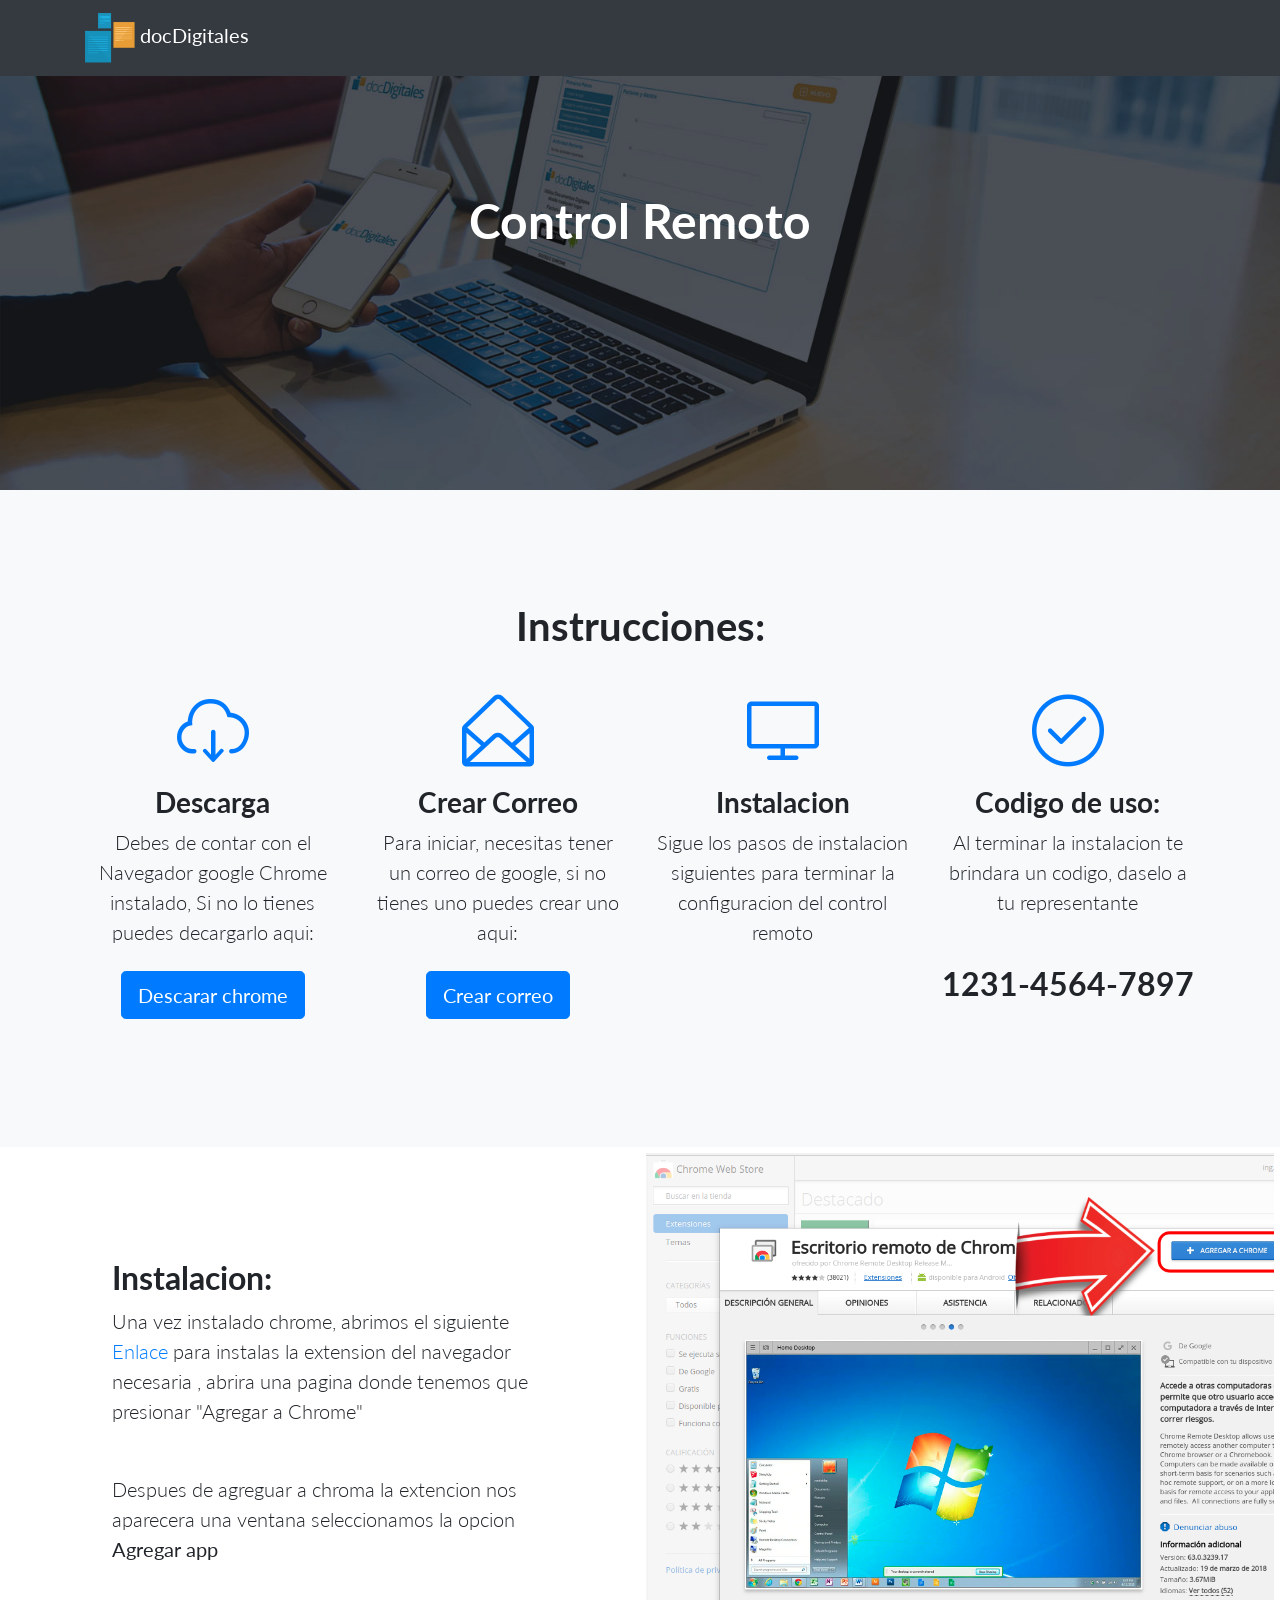
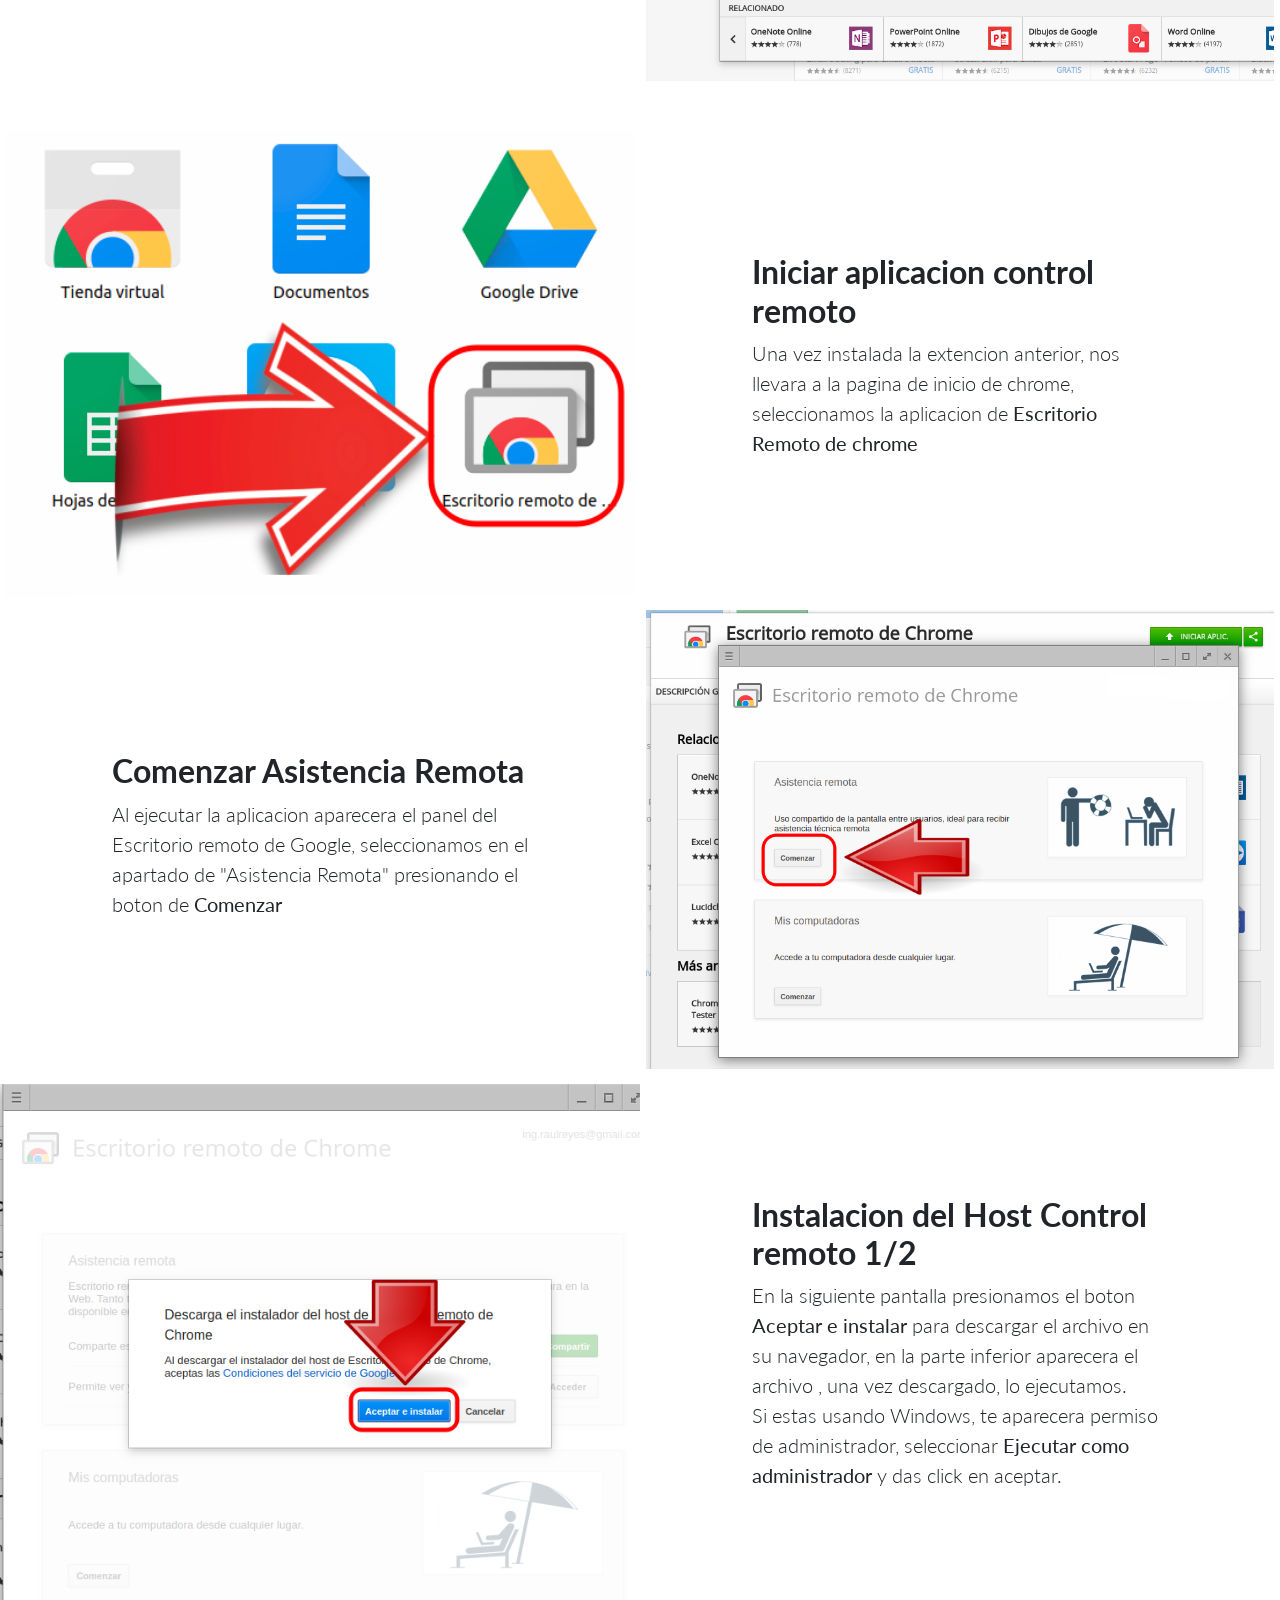
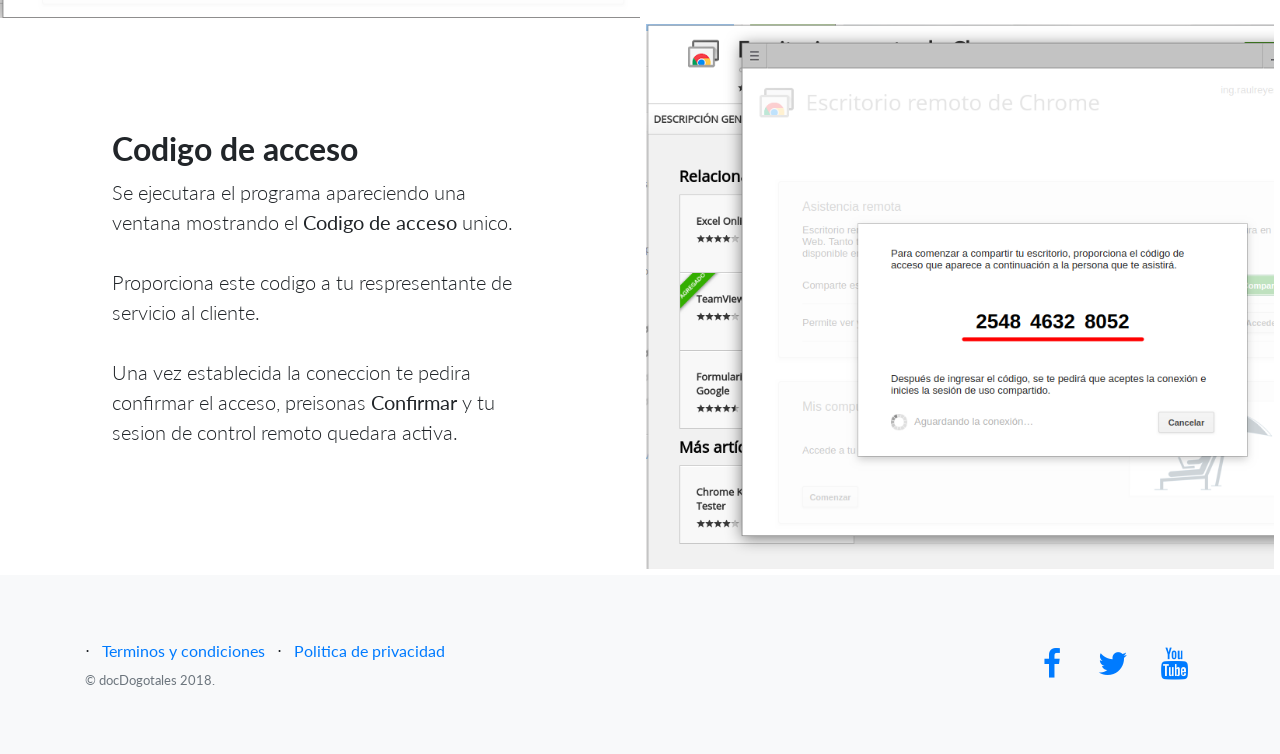
==== index.html @ dbe0ad3a "Comit inicial deploy heroku" ====
<!DOCTYPE html>
<html lang="en">

<head>

    <meta charset="utf-8">
    <meta name="viewport" content="width=device-width, initial-scale=1, shrink-to-fit=no">
    <meta name="description" content="">
    <meta name="author" content="">

    <title>Control Remoto</title>

    <!-- Bootstrap core CSS -->
    <link href="vendor/bootstrap/css/bootstrap.min.css" rel="stylesheet">

    <!-- Custom fonts for this template -->
    <link href="vendor/font-awesome/css/font-awesome.min.css" rel="stylesheet" type="text/css">
    <link href="vendor/simple-line-icons/css/simple-line-icons.css" rel="stylesheet" type="text/css">
    <link href="https://fonts.googleapis.com/css?family=Lato:300,400,700,300italic,400italic,700italic" rel="stylesheet" type="text/css">

    <!-- Custom styles for this template -->
    <link href="css/landing-page.min.css" rel="stylesheet">

</head>

<body>

    <!-- Navigation -->
    <nav class="navbar navbar-expand-lg navbar-dark bg-dark fixed-top">
        <div class="container">
            <a class="navbar-brand" href="https://www.docdigitales.com/">
                <img src="img/logo.png" width="50" height="50" alt=""> docDigitales
            </a>
        </div>
    </nav>

    <!-- Masthead -->
    <header class="masthead text-white text-center">
        <div class="overlay"></div>
        <div class="container">
            <div class="row">
                <div class="col-xl-9 mx-auto">
                    <h1 class="mb-5">Control Remoto</h1>
                </div>
            </div>
        </div>
    </header>

    <!-- Icons Grid -->
    <section class="features-icons bg-light text-center">
        <h1 class="mb-4">Instrucciones:</h1>
        <div class="container">
            <div class="row">
                <div class="col-lg-3">
                    <div class="features-icons-item mx-auto mb-5 mb-lg-0 mb-lg-3">
                        <div class="features-icons-icon d-flex">
                            <i class="icon-cloud-download m-auto text-primary"></i>
                        </div>
                        <h3>Descarga</h3>
                        <p class="lead mb-0">Debes de contar con el Navegador google Chrome instalado, Si no lo tienes puedes decargarlo aqui:</p>
                        <br>
                        <button type="button" class="btn btn-lg btn-primary " onclick="window.open('https://www.google.com.mx/chrome/index.html#')">Descarar chrome</button>
                    </div>
                </div>
                <div class="col-lg-3">
                    <div class="features-icons-item mx-auto mb-5 mb-lg-0 mb-lg-3">
                        <div class="features-icons-icon d-flex">
                            <i class="icon-envelope-open m-auto text-primary"></i>
                        </div>
                        <h3>Crear Correo</h3>
                        <p class="lead mb-0">Para iniciar, necesitas tener un correo de google, si no tienes uno puedes crear uno aqui:</p>
                        <br>
                        <button type="button" class="btn btn-lg btn-primary " onclick="window.open('https://accounts.google.com/signup/v2/webcreateaccount?hl=es-419&flowName=GlifWebSignIn&flowEntry=SignUp')">Crear correo</button>
                    </div>
                </div>
                <div class="col-lg-3">
                    <div class="features-icons-item mx-auto mb-5 mb-lg-0 mb-lg-3">
                        <div class="features-icons-icon d-flex">
                            <i class="icon-screen-desktop m-auto text-primary"></i>
                        </div>
                        <h3>Instalacion</h3>
                        <p class="lead mb-0">Sigue los pasos de instalacion siguientes para terminar la configuracion del control remoto</p>
                    </div>
                </div>
                <div class="col-lg-3">
                    <div class="features-icons-item mx-auto mb-0 mb-lg-3">
                        <div class="features-icons-icon d-flex">
                            <i class="icon-check m-auto text-primary"></i>
                        </div>
                        <h3>Codigo de uso:</h3>
                        <p class="lead mb-0">Al terminar la instalacion te brindara un codigo, daselo a tu representante</p>
                        <br><br>
                        <h2>1231-4564-7897</h2>
                    </div>
                </div>
            </div>
        </div>
    </section>

    <!-- Image Showcases -->
    <section class="showcase">
        <div class="container-fluid p-0">
            <div class="row no-gutters">

                <div class="col-lg-6 order-lg-2 text-white showcase-img" style="background-image: url('img/bg-showcase-1.png');border: #ffffff 6px solid !important;"></div>
                <div class="col-lg-6 order-lg-1 my-auto showcase-text">
                    <h2>Instalacion:</h2>
                    <p class="lead mb-5">Una vez instalado chrome, abrimos el siguiente
                        <a href="https://chrome.google.com/webstore/detail/chrome-remote-desktop/gbchcmhmhahfdphkhkmpfmihenigjmpp/related?hl=es-419" target="_blank">Enlace</a> para instalas la extension del navegador necesaria , abrira una pagina donde
                        tenemos que presionar "Agregar a Chrome"
                    </p>
                    <p class="lead mb-5"> Despues de agreguar a chroma la extencion nos aparecera una ventana seleccionamos la opcion <b>Agregar app</b></p>
                </div>
            </div>
            <div class="row no-gutters">
                <div class="col-lg-6 text-white showcase-img" style="background-image: url('img/bg-showcase-2.png');border: #ffffff 6px solid !important;"></div>
                <div class="col-lg-6 my-auto showcase-text">
                    <h2>Iniciar aplicacion control remoto</h2>
                    <p class="lead mb-6">Una vez instalada la extencion anterior, nos llevara a la pagina de inicio de chrome, seleccionamos la aplicacion de <b> Escritorio Remoto de chrome</b></p>
                </div>
            </div>
            <div class="row no-gutters">
                <div class="col-lg-6 order-lg-2 text-white showcase-img" style="background-image: url('img/bg-showcase-3.png');border: #ffffff 6px solid !important;"></div>
                <div class="col-lg-6 order-lg-1 my-auto showcase-text">
                    <h2>Comenzar Asistencia Remota</h2>
                    <p class="lead mb-6">Al ejecutar la aplicacion aparecera el panel del Escritorio remoto de Google, seleccionamos en el apartado de "Asistencia Remota" presionando el boton de <b>Comenzar</b></p>
                </div>
            </div>
            <div class="row no-gutters">
                <div class="col-lg-6 text-white showcase-img" style="background-image: url('img/bg-showcase-4.png');"></div>
                <div class="col-lg-6 my-auto showcase-text">
                    <h2>Instalacion del Host Control remoto 1/2</h2>
                    <p class="lead mb-6">En la siguiente pantalla presionamos el boton
                        <b> Aceptar e instalar</b> para descargar el archivo en su navegador, en la parte inferior aparecera el archivo , una vez descargado, lo ejecutamos. <br> Si estas usando Windows, te aparecera permiso de administrador, seleccionar
                        <b>Ejecutar como administrador</b> y das click en aceptar.
                    </p>
                </div>
            </div>
            <div class="row no-gutters">
                <div class="col-lg-6 order-lg-2 text-white showcase-img" style="background-image: url('img/bg-showcase-5.png');border: #ffffff 6px solid !important;"></div>
                <div class="col-lg-6 order-lg-1 my-auto showcase-text">
                    <h2>Codigo de acceso</h2>
                    <p class="lead mb-6"> Se ejecutara el programa apareciendo una ventana mostrando el <b>Codigo de acceso</b> unico. <br><br> Proporciona este codigo a tu respresentante de servicio al cliente.
                        <br><br> Una vez establecida la coneccion te pedira confirmar el acceso, preisonas <b>Confirmar</b> y tu sesion de control remoto quedara activa.
                    </p>
                </div>
            </div>
        </div>
    </section>



    <!-- Footer -->
    <footer class="footer bg-light">
        <div class="container">
            <div class="row">
                <div class="col-lg-6 h-100 text-center text-lg-left my-auto">
                    <ul class="list-inline mb-2">
                        <li class="list-inline-item">&sdot;</li>
                        <li class="list-inline-item">
                            <a href="#">Terminos y condiciones</a>
                        </li>
                        <li class="list-inline-item">&sdot;</li>
                        <li class="list-inline-item">
                            <a href="#">Politica de privacidad</a>
                        </li>
                    </ul>
                    <p class="text-muted small mb-4 mb-lg-0">&copy; docDogotales 2018.</p>
                </div>
                <div class="col-lg-6 h-100 text-center text-lg-right my-auto">
                    <ul class="list-inline mb-0">
                        <li class="list-inline-item mr-3">
                            <a href="#">
                                <i class="fa fa-facebook fa-2x fa-fw"></i>
                            </a>
                        </li>
                        <li class="list-inline-item mr-3">
                            <a href="#">
                                <i class="fa fa-twitter fa-2x fa-fw"></i>
                            </a>
                        </li>
                        <li class="list-inline-item">
                            <a href="#">
                                <i class="fa fa-youtube fa-2x fa-fw"></i>
                            </a>
                        </li>
                    </ul>
                </div>
            </div>
        </div>
    </footer>

    <!-- Bootstrap core JavaScript -->
    <script src="vendor/jquery/jquery.min.js"></script>
    <script src="vendor/bootstrap/js/bootstrap.bundle.min.js"></script>

</body>

</html>
---- css/landing-page.min.css ----
body{font-family:Lato,'Helvetica Neue',Helvetica,Arial,sans-serif}h1,h2,h3,h4,h5,h6{font-family:Lato,'Helvetica Neue',Helvetica,Arial,sans-serif;font-weight:700}header.masthead{position:relative;background-color:#343a40;background:url(../img/bg-masthead.jpg) no-repeat center center;-webkit-background-size:cover;-moz-background-size:cover;-o-background-size:cover;background-size:cover;padding-top:8rem;padding-bottom:8rem}header.masthead .overlay{position:absolute;background-color:#212529;height:100%;width:100%;top:0;left:0;opacity:.3}header.masthead h1{font-size:2rem}@media (min-width:768px){header.masthead{padding-top:12rem;padding-bottom:12rem}header.masthead h1{font-size:3rem}}.showcase .showcase-text{padding:3rem}.showcase .showcase-img{min-height:30rem;background-size:cover}@media (min-width:768px){.showcase .showcase-text{padding:7rem}}.features-icons{padding-top:7rem;padding-bottom:7rem}.features-icons .features-icons-item{max-width:20rem}.features-icons .features-icons-item .features-icons-icon{height:7rem}.features-icons .features-icons-item .features-icons-icon i{font-size:4.5rem}.features-icons .features-icons-item:hover .features-icons-icon i{font-size:5rem}.testimonials{padding-top:7rem;padding-bottom:7rem}.testimonials .testimonial-item{max-width:18rem}.testimonials .testimonial-item img{max-width:12rem;box-shadow:0 5px 5px 0 #adb5bd}.call-to-action{position:relative;background-color:#343a40;background:url(../img/bg-masthead.jpg) no-repeat center center;-webkit-background-size:cover;-moz-background-size:cover;-o-background-size:cover;background-size:cover;padding-top:7rem;padding-bottom:7rem}.call-to-action .overlay{position:absolute;background-color:#212529;height:100%;width:100%;top:0;left:0;opacity:.3}footer.footer{padding-top:4rem;padding-bottom:4rem}
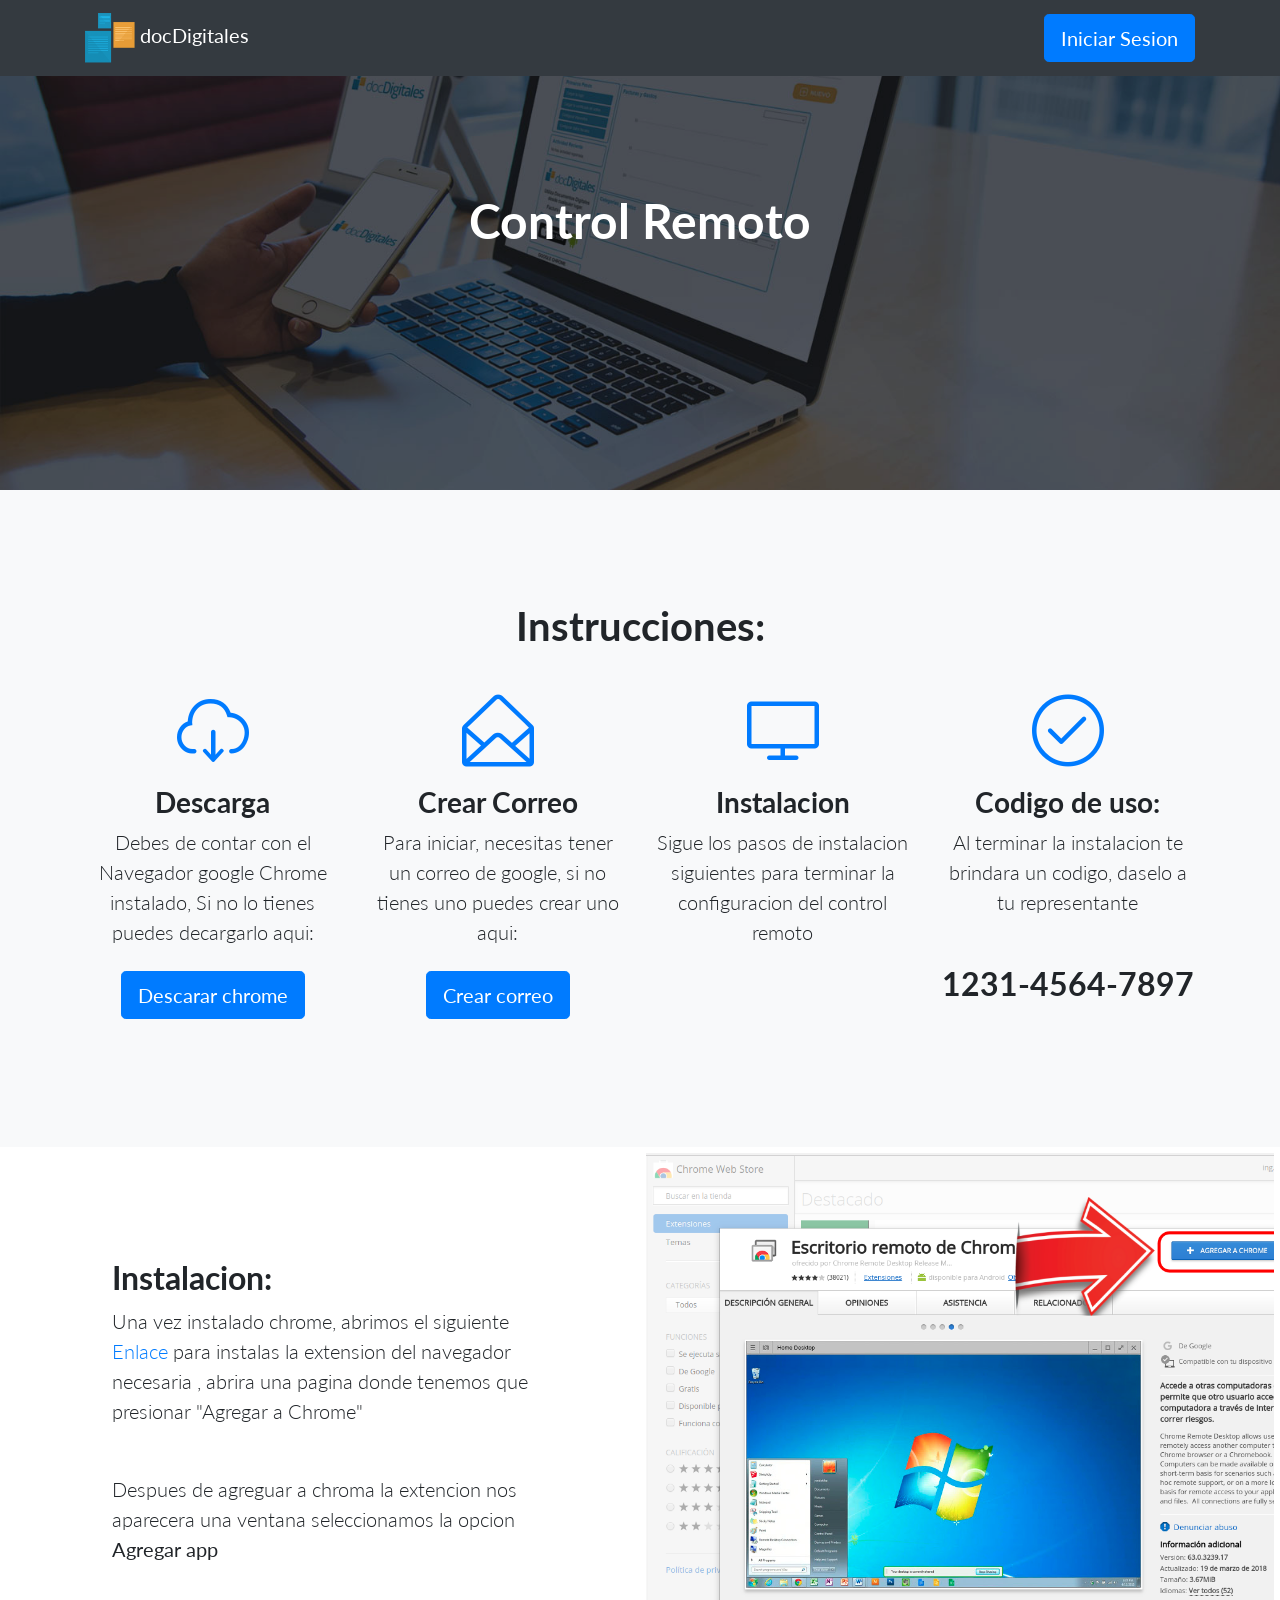
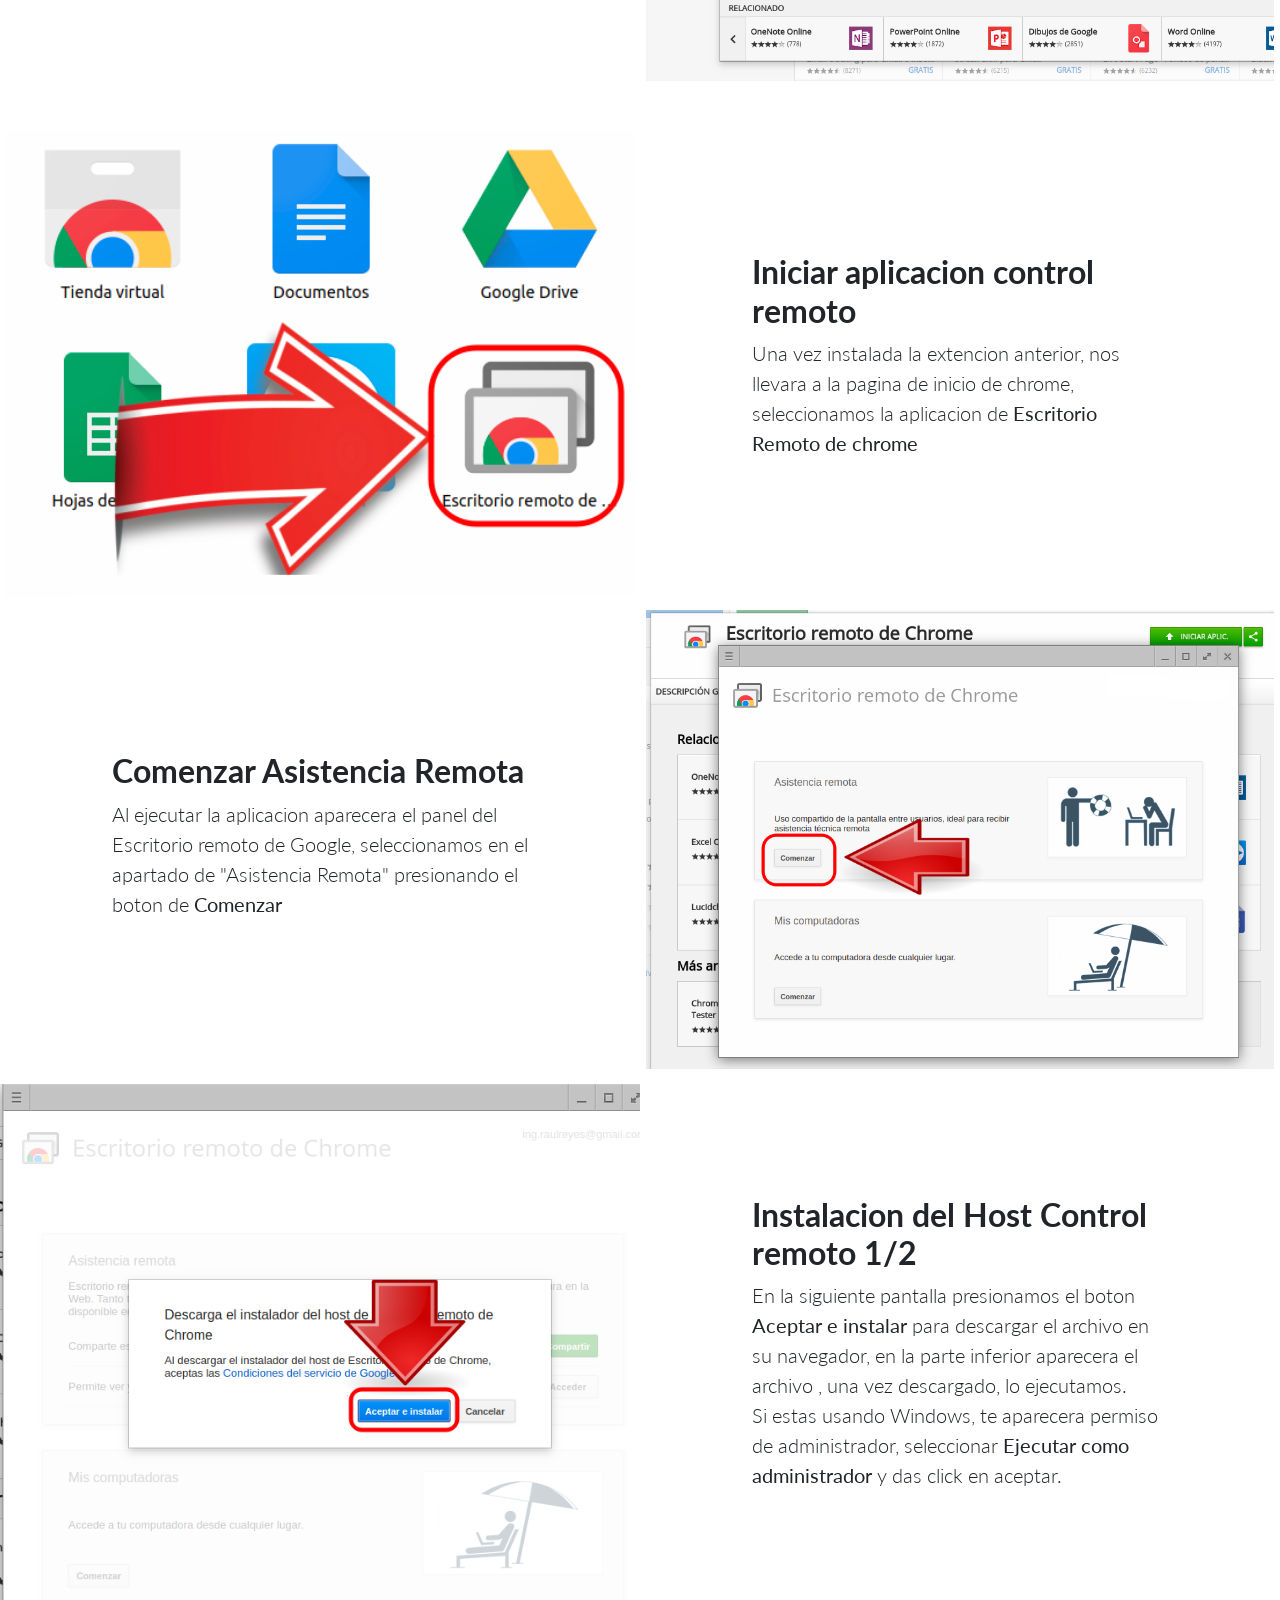
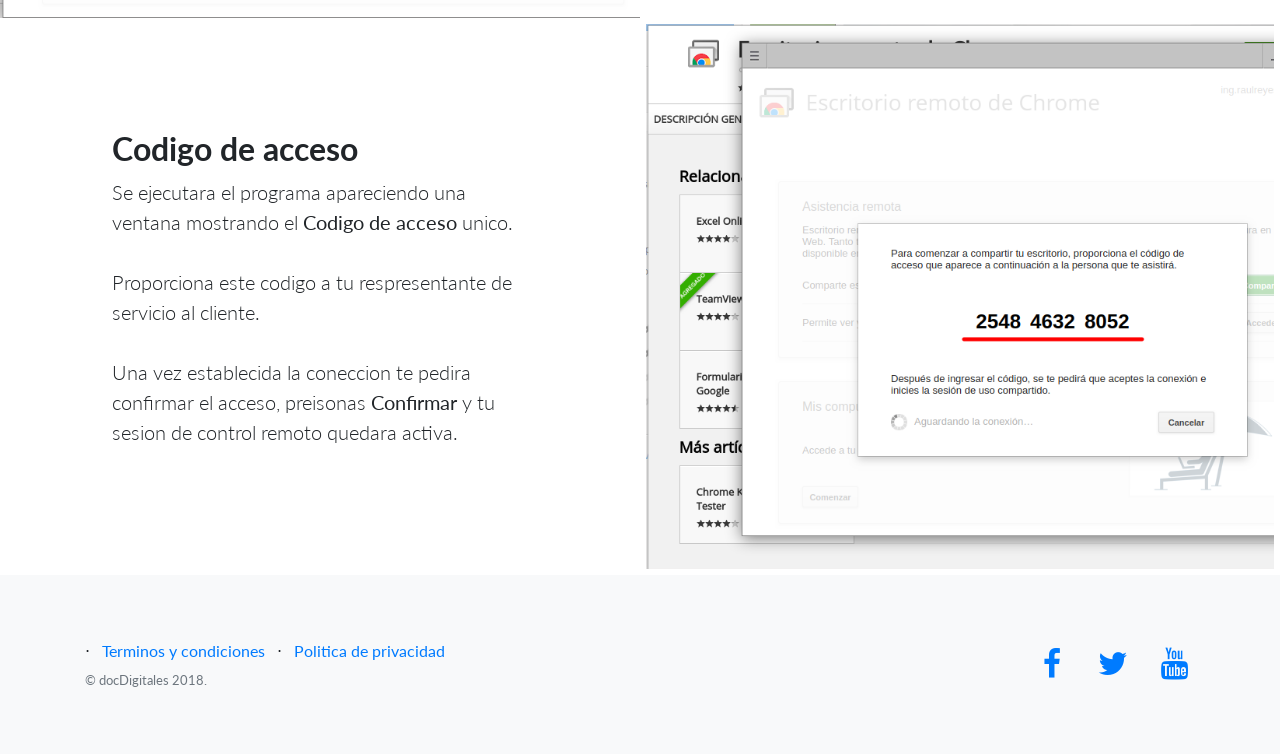
==== commit 97d0be49: "agrega favicon" ====
--- a/index.html
+++ b/index.html
@@ -7,6 +7,7 @@
     <meta name="viewport" content="width=device-width, initial-scale=1, shrink-to-fit=no">
     <meta name="description" content="">
     <meta name="author" content="">
+    <link rel="shortcut icon" type="image/png" href="img/favicon.png" />
 
     <title>Control Remoto</title>
 
@@ -31,6 +32,7 @@
             <a class="navbar-brand" href="https://www.docdigitales.com/">
                 <img src="img/logo.png" width="50" height="50" alt=""> docDigitales
             </a>
+            <button type="button" class="btn btn-lg btn-primary " onclick="window.open('https://sistema.docdigitales.com/')">Iniciar Sesion</button>
         </div>
     </nav>
 
@@ -165,7 +167,7 @@
                             <a href="#">Politica de privacidad</a>
                         </li>
                     </ul>
-                    <p class="text-muted small mb-4 mb-lg-0">&copy; docDogotales 2018.</p>
+                    <p class="text-muted small mb-4 mb-lg-0">&copy; docDigitales 2018.</p>
                 </div>
                 <div class="col-lg-6 h-100 text-center text-lg-right my-auto">
                     <ul class="list-inline mb-0">
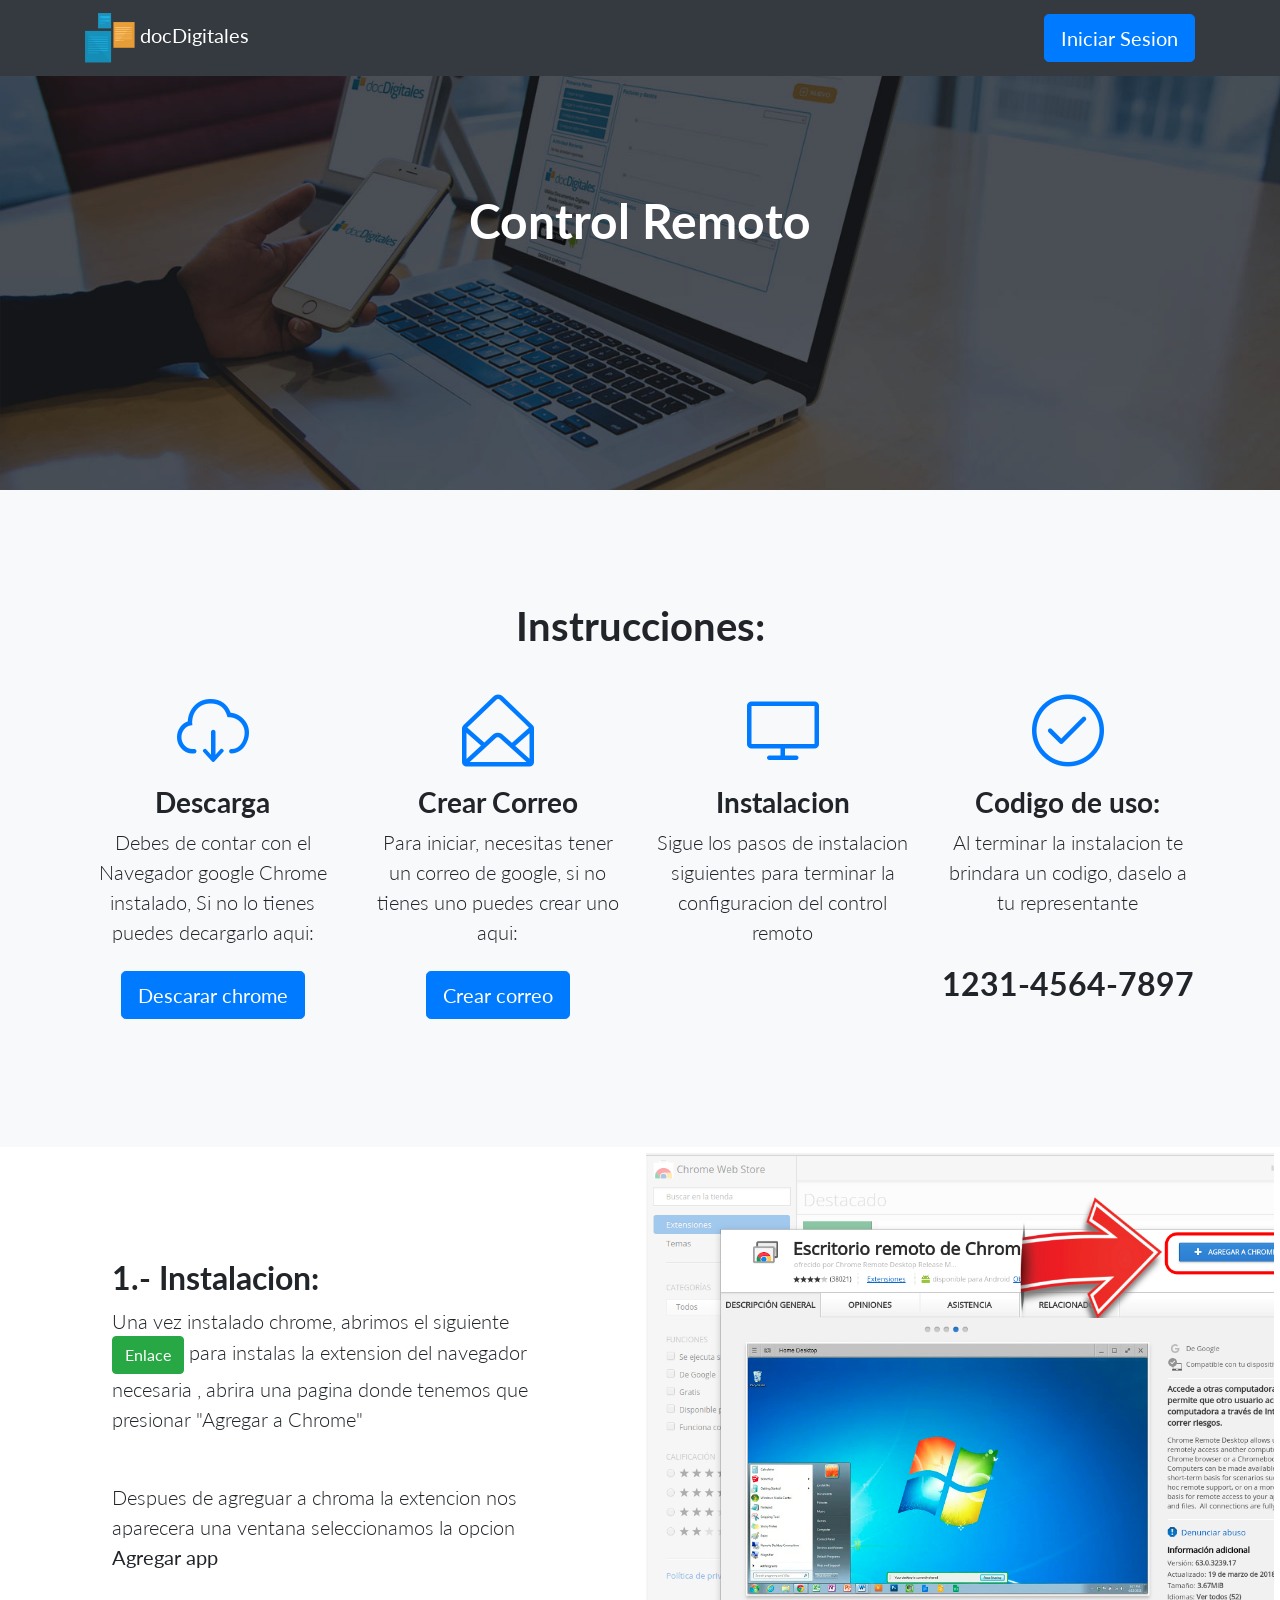
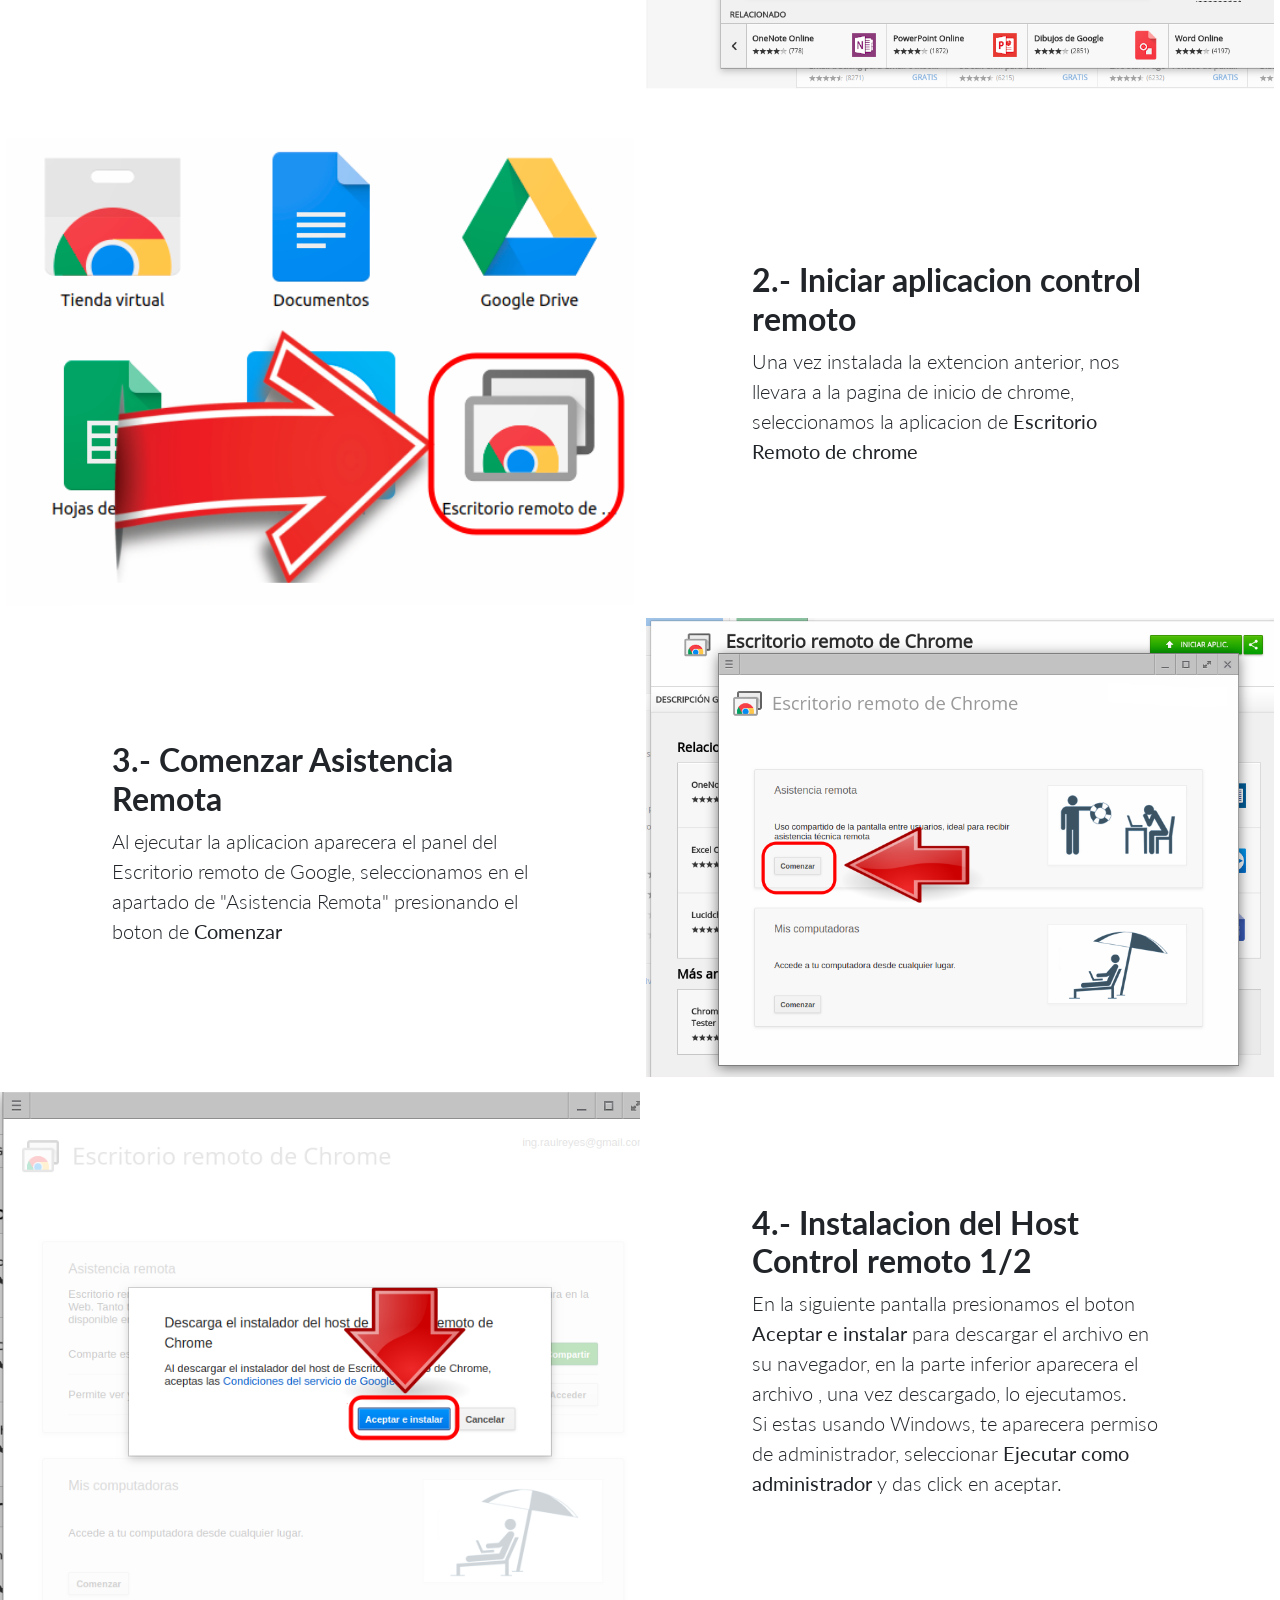
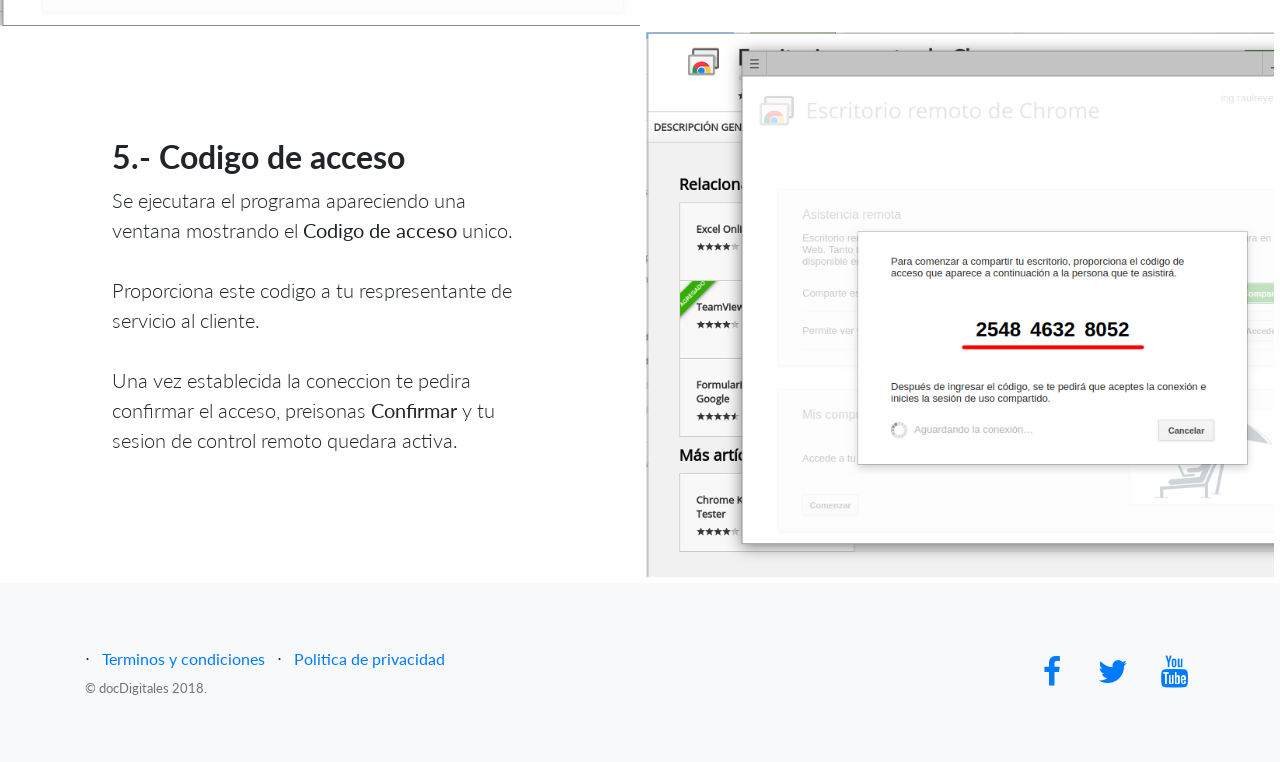
==== commit df183250: "Boton de enlace" ====
--- a/index.html
+++ b/index.html
@@ -106,10 +106,10 @@
 
                 <div class="col-lg-6 order-lg-2 text-white showcase-img" style="background-image: url('img/bg-showcase-1.png');border: #ffffff 6px solid !important;"></div>
                 <div class="col-lg-6 order-lg-1 my-auto showcase-text">
-                    <h2>Instalacion:</h2>
+                    <h2>1.- Instalacion:</h2>
                     <p class="lead mb-5">Una vez instalado chrome, abrimos el siguiente
-                        <a href="https://chrome.google.com/webstore/detail/chrome-remote-desktop/gbchcmhmhahfdphkhkmpfmihenigjmpp/related?hl=es-419" target="_blank">Enlace</a> para instalas la extension del navegador necesaria , abrira una pagina donde
-                        tenemos que presionar "Agregar a Chrome"
+                        <button type="button" class="btn btn-xs btn-success " onclick="window.open('https://chrome.google.com/webstore/detail/chrome-remote-desktop/gbchcmhmhahfdphkhkmpfmihenigjmpp/related?hl=es-419')">Enlace</button> para instalas la
+                        extension del navegador necesaria , abrira una pagina donde tenemos que presionar "Agregar a Chrome"
                     </p>
                     <p class="lead mb-5"> Despues de agreguar a chroma la extencion nos aparecera una ventana seleccionamos la opcion <b>Agregar app</b></p>
                 </div>
@@ -117,21 +117,21 @@
             <div class="row no-gutters">
                 <div class="col-lg-6 text-white showcase-img" style="background-image: url('img/bg-showcase-2.png');border: #ffffff 6px solid !important;"></div>
                 <div class="col-lg-6 my-auto showcase-text">
-                    <h2>Iniciar aplicacion control remoto</h2>
+                    <h2>2.- Iniciar aplicacion control remoto</h2>
                     <p class="lead mb-6">Una vez instalada la extencion anterior, nos llevara a la pagina de inicio de chrome, seleccionamos la aplicacion de <b> Escritorio Remoto de chrome</b></p>
                 </div>
             </div>
             <div class="row no-gutters">
                 <div class="col-lg-6 order-lg-2 text-white showcase-img" style="background-image: url('img/bg-showcase-3.png');border: #ffffff 6px solid !important;"></div>
                 <div class="col-lg-6 order-lg-1 my-auto showcase-text">
-                    <h2>Comenzar Asistencia Remota</h2>
+                    <h2>3.- Comenzar Asistencia Remota</h2>
                     <p class="lead mb-6">Al ejecutar la aplicacion aparecera el panel del Escritorio remoto de Google, seleccionamos en el apartado de "Asistencia Remota" presionando el boton de <b>Comenzar</b></p>
                 </div>
             </div>
             <div class="row no-gutters">
                 <div class="col-lg-6 text-white showcase-img" style="background-image: url('img/bg-showcase-4.png');"></div>
                 <div class="col-lg-6 my-auto showcase-text">
-                    <h2>Instalacion del Host Control remoto 1/2</h2>
+                    <h2>4.- Instalacion del Host Control remoto 1/2</h2>
                     <p class="lead mb-6">En la siguiente pantalla presionamos el boton
                         <b> Aceptar e instalar</b> para descargar el archivo en su navegador, en la parte inferior aparecera el archivo , una vez descargado, lo ejecutamos. <br> Si estas usando Windows, te aparecera permiso de administrador, seleccionar
                         <b>Ejecutar como administrador</b> y das click en aceptar.
@@ -141,7 +141,7 @@
             <div class="row no-gutters">
                 <div class="col-lg-6 order-lg-2 text-white showcase-img" style="background-image: url('img/bg-showcase-5.png');border: #ffffff 6px solid !important;"></div>
                 <div class="col-lg-6 order-lg-1 my-auto showcase-text">
-                    <h2>Codigo de acceso</h2>
+                    <h2>5.- Codigo de acceso</h2>
                     <p class="lead mb-6"> Se ejecutara el programa apareciendo una ventana mostrando el <b>Codigo de acceso</b> unico. <br><br> Proporciona este codigo a tu respresentante de servicio al cliente.
                         <br><br> Una vez establecida la coneccion te pedira confirmar el acceso, preisonas <b>Confirmar</b> y tu sesion de control remoto quedara activa.
                     </p>
